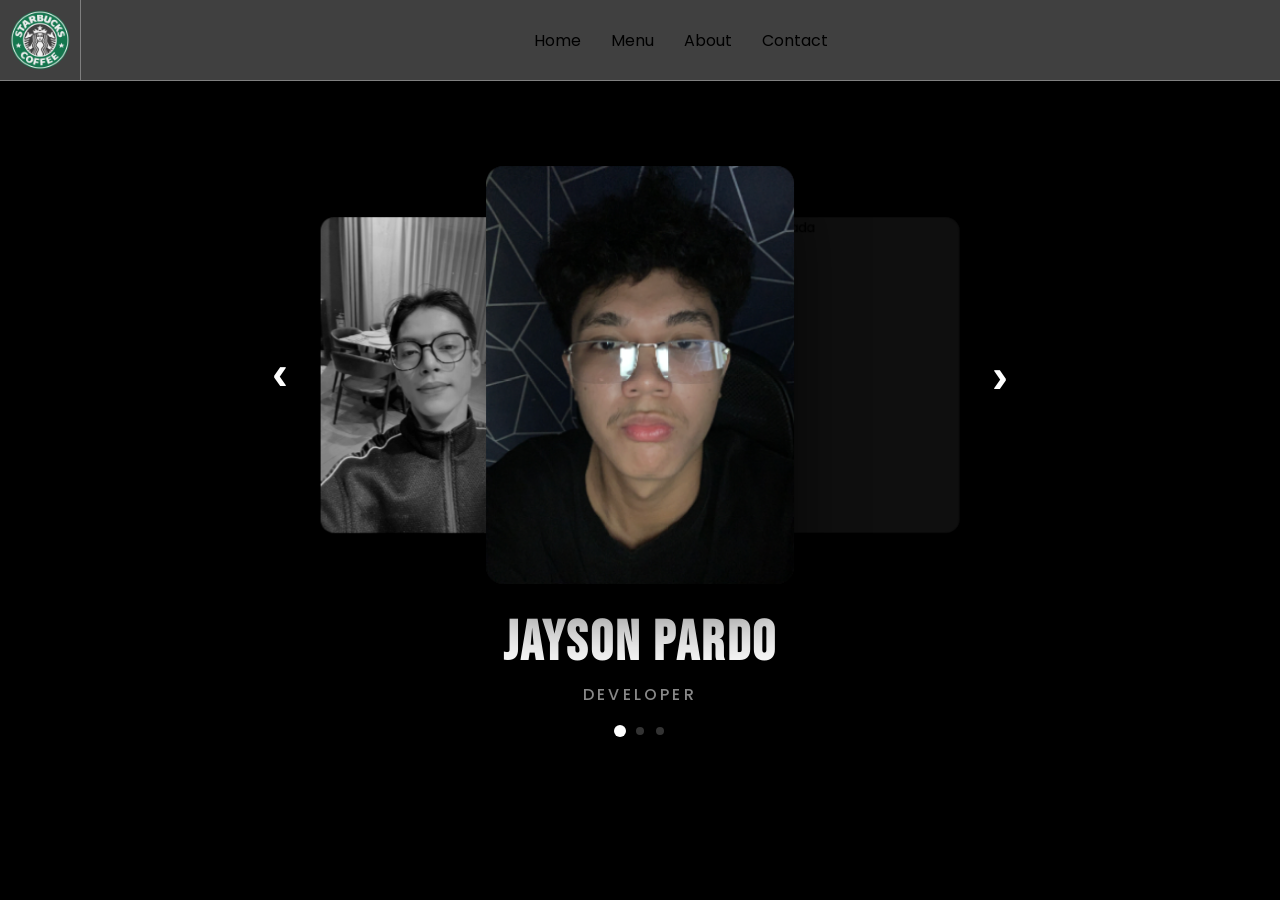
==== about.html @ 75633ddc "first commit" ====
<!DOCTYPE html>
<html lang="en">
<head>
  <meta charset="UTF-8">
  <meta name="viewport" content="width=device-width, initial-scale=1.0">
  <title>Our Team | 3D GSAP Carousel</title>
  
  <!-- Fonts -->
  <link href="https://fonts.googleapis.com/css2?family=Bebas+Neue&family=Inter:wght@400;500;700&display=swap" rel="stylesheet">
  
  <!-- GSAP -->
  <script src="https://cdnjs.cloudflare.com/ajax/libs/gsap/3.12.2/gsap.min.js"></script>
  
  <!-- CSS -->
  <link rel="stylesheet" href="style.css">
</head>
<body>
   <header>
    <figure class="logo">
      <img src="images/starbucks.png" alt="Starbucks Logo">
    </figure>
    <nav class="main-nav">
      <ul>
        <li><a href="index.html">Home</a></li>
        <li><a href="menu.html">Menu</a></li>
        <li><a href="about.html">About</a></li>
        <li><a href="contact.html">Contact</a></li>
      </ul>
    </nav>  
  </header>

  <h1 class="team-about-title">OUR TEAM</h1>

  <div class="team-carousel-container">
    <!-- Left Arrow -->
    <button class="team-nav-arrow left">‹</button>

    <!-- Track -->
    <div class="team-carousel-track">
      <div class="team-card"><img src="images/Jayson.jpg" alt="Jayson Pardo" draggable="false"></div>
      <div class="team-card"><img src="images/AKO_NI1.jpg" alt="Ade Lozada" draggable="false"></div>
      <div class="team-card"><img src="images/Kyle.jpg" alt="Kyle Gimena" draggable="false"></div>
    </div>

    <!-- Right Arrow -->
    <button class="team-nav-arrow right">›</button>
  </div>

  <div class="team-member-info">
    <h2 class="team-member-name">Jayson Pardo</h2>
    <p class="team-member-role">Designer</p>
  </div>

  <div class="team-dots">
    <div class="team-dot active"></div>
    <div class="team-dot"></div>
    <div class="team-dot"></div>
  </div>

  <script src="script.js"></script>
</body>
</html>
---- style.css ----
@import url('https://fonts.googleapis.com/css2?family=Aboreto&display=swap');
@import url('https://fonts.googleapis.com/css2?family=Poppins:ital,wght@0,100;0,200;0,300;0,400;0,500;0,600;0,700;0,800;0,900;1,100;1,200;1,300;1,400;1,500;1,600;1,700;1,800;1,900&display=swap');
@import url("https://fonts.googleapis.com/css2?family=Poppins:wght@100;200;300;400;500;600;700;800&display=swap");
body{
    font-family: Poppins;
    margin: 0;
    font-size: 16px;
    background-color: #f7f7f7;
}

*{
    box-sizing: border-box;
    margin: 0;
    padding: 0;
    text-decoration: none;
    list-style: none;
}

:root {
  --border-color: #fff5;
  --team-color: #000000;
  --w-image: 500px;
  --calculate: calc(3 / 2);
}

header {
  display: grid;
  grid-template-columns: 80px 1fr; /* logo + nav only */
  grid-template-rows: 80px;
  position: fixed; /* or sticky if you want */
  top: 0;
  left: 0;
  width: 100%;
  z-index: 1000;
  background-color: rgba(255, 255, 255, 0.25);
  backdrop-filter: blur(10px);
  border-bottom: 1px solid var(--border-color);
}

header .logo img {
  width: 80%;
}

header .logo {
  display: flex;
  justify-content: center;
  align-items: center;
}

header nav a {
  color: #000;
  font-weight: 400;
}

header nav ul {
  display: flex;
  justify-content: center; /* center horizontally */
  align-items: center;     /* center vertically */
  gap: 30px;
  height: 100%;
}

header nav{
    border-left: 1px solid var(--border-color);
}

.landing-section {
  position: relative;        /* allows absolute positioning inside */
  min-height: 100vh;
  padding: 60px;
  background: url('images/bg.png') center/cover no-repeat;
}

.hero-content {
  position: absolute;       /* take it out of flex flow */
  top: 50%;                 /* halfway down the section */
  left: 60px;               /* push in from the left */
  transform: translateY(-50%); /* vertical centering */
  max-width: 600px;
  text-align: left;
}
/* Big drink stays in normal flow */
.hero-right {
  display: flex;
  justify-content: center;
  align-items: center;
}


.hero-content h1 {
  font-family: 'Aboreto', cursive;
  font-size: 3.5em;
  margin-bottom: 20px;
  line-height: 1.2;
}

.hero-content p {
  font-family: 'Poppins', sans-serif;
  font-size: 1.2em;
  margin-bottom: 30px;
}

.cta-button {
  background-color: #4f8b69;
  color: #fff;
  padding: 12px 30px;
  border-radius: 30px;
  font-family: 'Poppins', sans-serif;
  font-weight: 500;
  text-decoration: none;
  transition: background 0.3s;
}

.cta-button:hover {
  background-color: #3a6a52;
}
.hero-left {
  max-width: 500px;
}

.hero-image img {
  width: 100%;
  max-width: 700px;
}
.hero-drinks {
  position: absolute;
  bottom: 50px;             /* lock to bottom */
  left: 50%;                /* start from middle */
  transform: translateX(-50%); /* center horizontally */
  display: flex;
  gap: 30px;
}

.hero-drinks img {
  width: 80px;              
  height: auto;
  object-fit: contain;        
  transition: transform 0.3s ease;

}

.hero-drinks img:hover {
  transform: scale(1.1);     /* zoom effect on hover */
}
html {
  scroll-behavior: smooth;
}

/* Reset */
*,
*::before,
*::after {
  padding: 0;
  margin: 0;
  box-sizing: border-box;
}

body {
  font-family: "Poppins", sans-serif;
  --main-hue: 145; /* green hue */
  --main-color: hsl(var(--main-hue), 65%, 35%);        /* Starbucks green */
  --main-color-hover: hsl(var(--main-hue), 65%, 30%);  /* darker hover */
  --light-main-color: hsl(var(--main-hue), 65%, 45%);  /* lighter accent */
  --text-color: #000;
  --nav-color: hsl(var(--main-hue), 20%, 30%);         /* muted green for nav links */
  --bg-color: #fff;
  --light-text-color: #9ca7b6;
  --input-bg: hsla(var(--main-hue), 40%, 40%, 0.07);   /* subtle green tint */
  --input-bg-hover: hsla(var(--main-hue), 40%, 40%, 0.14);
  --input-text: #4a5d52;                               /* gray‑green for icons */
}


/* Contact Section */
.contact {
  width: 100%;
  background-color: var(--bg-color);
}
.contact .container {
  height: 100vh;
  min-height: 700px;
  display: grid;
  grid-template-columns: 1fr 1fr;
}
.left {
  width: 100%;
  max-width: 80rem;
  margin: 0 auto;
  padding: 65px 1.5rem 0;
  display: flex;
  flex-direction: column;
  align-items: center;
  justify-content: center;
  position: relative;
  z-index: 3;
}
.contact-heading h1{
  font-weight: 600;
  color: var(--text-color);
  font-size: 3.5rem;
  line-height: 0.9;
  white-space: nowrap;
  margin-bottom: 1.2rem
}
.contact-heading h1 span {
  color: var(--main-color);
}
.text {
  color: var(--light-text-color);
  font-size: 1rem;
}
.text a {
  color: var(--main-color);
  transition: 0.3s;
}
.text a:hover {
  color: var(--main-color-hover);
}
.form-wrapper {
  max-width: 32rem;
}
.contact-form {
  display: grid;
  margin-top: 2.55rem;
  grid-template-columns: repeat(2, 1fr);
  gap: 1rem 2rem;
}
.input-wrap {
  position: relative;
}
.input-wrap.w-100 {
  grid-column: span 2;
}
.contact-input {
  width: 100%;
  background-color: var(--input-bg);
  padding: 1.5rem 1.35rem 0.74rem 1.35rem;
  border: none;
  outline: none;
  border-radius: 20px;
  color: var(--text-color);
  font-weight: 600;
  font-size: 0.95rem;
  transition: 0.3s;
}
.contact-input:hover {
  background-color: var(--input-bg-hover);
}

/* Floating label */
.input-wrap label {
  position: absolute;
  left: 1.35rem;
  top: 50%;
  transform: translateY(-50%);
  color: var(--light-text-color);
  pointer-events: none;
  transition: 0.25s ease;
}
.contact-input:focus {
  border: 2px solid var(--light-main-color);
  box-shadow: 0 0 0 5px hsla(var(--main-hue), 91%, 55%, 0.11);
  background-color: var(--bg-color);
}
/* Float label up when focused or has text */
.contact-input:focus + label,
.contact-input:not(:placeholder-shown) + label {
  top: 0.75rem;
  font-size: 0.66rem;
  color: var(--light-main-color);
  transform: translateY(0);
  transition: all 0.25s ease;
}

.input-wrap .icon {
  position: absolute;
  right: 1.35rem;
  top: 50%;
  transform: translateY(-50%);
  color: var(--input-text);
  font-size: 1.25rem;
  transition: 0.3s;
}
textarea.contact-input {
  resize: none;
  min-height: 150px;
}
textarea.contact-input ~ .icon {
  top: 1.3rem;
  transform: none;
}

/* Focus styles */
.input-wrap.focus .contact-input {
  background-color: var(--bg-color);
  border: 2px solid var(--light-main-color);
  box-shadow: 0 0 0 5px hsla(var(--main-hue), 91%, 55%, 0.11);
}
.input-wrap.focus label,
.input-wrap.focus .icon {
  color: var(--light-main-color);
}

/* Buttons */
.contact-buttons {
  display: grid;
  grid-template-columns: 1fr 1fr;
  gap: 1rem;
  margin-top: 1rem;
  grid-column: span 2;
}
.btn {
  display: inline-block;
  padding: 1.1rem 2rem;
  background-color: var(--main-color);
  color: #fff;
  border-radius: 40px;
  border: none;
  font-weight: 500;
  font-size: 1rem;
  cursor: pointer;
  transition: 0.3s;
}
.btn:hover {
  background-color: var(--main-color-hover);
}
.btn.upload {
  position: relative;
  background-color: var(--input-bg);
  color: var(--light-text-color);
}
.btn.upload:hover {
  background-color: var(--input-bg-hover);
}
.btn.upload input {
  position: absolute;
  width: 100%;
  height: 100%;
  top: 0;
  left: 0;
  cursor: pointer;
  opacity: 0;
}
.right {
  width: 100%;
  height: 100%;
  position: relative;
}

.right .image-wrapper {
  width: 100%;
  height: 100%;
  overflow: hidden;
}

.right .image-wrapper img {
  max-height: 80vh;
  width: auto;
  object-fit: contain;
  margin-top: 100px; /* push it down */
}
.carousel{
    width: 100%;
    height: 100vh;
    overflow: hidden;
    position: relative;
}
.carousel .list{
    height: 100%;
    position: relative;
}
.carousel__list::before {
  position: absolute;
  width: var(--w-image);
  height: 100%;
  content: '';
  top: 0;
  left: calc(100% - calc(var(--w-image) * var(--calculate)));
  border-left: 1px solid var(--border-color);
  border-right: 1px solid var(--border-color);
  z-index: 10;
  pointer-events: none;
}

.carousel__list::after {
  position: absolute;
  top: 50px;
  left: 50px;
  content: '';
  background-color: red;
  width: 400px;
  height: 300px;
  z-index: 10;
  pointer-events: none;
  border-radius: 20px 50px 110px 230px;
  filter: blur(150px);
  opacity: .6;
}

.carousel .list .item{
    position: absolute;
    top: 0;
    left: 0;
    width: 100%;
    height: 100%;
}
.carousel .list .item .image{
    width: var(--w-image);
    height: 100%;
    position: absolute;
    top: 0;
    left: calc(100% - calc(var(--w-image) * var(--calculate)));
    padding: 20px;
    display: flex;
    flex-direction: column;
    justify-content: end;
    align-items: center;
    font-weight: 500;
}


.carousel .list .item .image img{
    width: 90%;
    margin-bottom: 20px;
    filter: drop-shadow(0 150px 50px #9e0c0c55);
}

.carousel .list .item .image figcaption{
    font-family: 'Aboreto';
    font-weight: bold;
    font-size: 1.3em;
    text-align: right;
    margin-bottom: 30px;
    width: 70%;
}

.carousel .list .item .main-content{
    height: 100%;
    display: grid;
    grid-template-columns: calc(100% - calc(var(--w-image) * var(--calculate)));
}

.carousel .list .item .main-content .content{
    padding: 150px 20px 20px 80px;
}

.carousel .list .item .main-content .content h2{
    font-size: 5em;
    font-family: 'Aboreto';
}

.carousel .list .item .main-content .content .price{
    font-family: 'Aboreto';
    font-size: 3em;
    margin: 20px 0;
}

.carousel .list .item .main-content .content .addToCart {
  background-color: #4f8b69;
  color: #fff;
  padding: 10px 30px;
  font-family: Poppins;
  font-size: large;
  font-weight: 500;
  border-radius: 30px;
  border: none;
  margin-top: 20px;
}

.arrows {
  position: absolute;
  bottom: 20px;
  width: calc(100% - calc(var(--w-image) * var(--calculate)));
  display: grid;
  grid-template-columns: repeat(2, 50px);
  grid-template-rows: 50px;
  justify-content: end;
  gap: 10px;
}

.arrows button{
  background-color: transparent;
  border: 1px solid var(--border-color);
  color: #fff;
  font-family: monospace;
  font-size: large;
  font-weight: bold;
  line-height: 0;
  box-shadow: 0 10px 40px #5555;
  cursor: pointer;
  transition: 0.5s;
}


.arrows button:hover{
  background-color: #eee5;
}

.carousel .list .item{
  display: none;
}

.carousel .list .item.active,
.carousel .list .item.other_1,
.carousel .list .item.other_2{
  display: block;
}

.carousel .list .item.active{
  z-index: 2;
}

.carousel .list .item.other_1,
.carousel .list .item.other_2{
  pointer-events: none;
}

.carousel .list .item.active .main-content{
    animation: showContent 1s ease-in-out 1 forwards;
}

@keyframes showContent{
    from{
        clip-path: circle(0% at 70% 50%);
    }
    to{
        clip-path: circle(100% at 70% 50%);
    }
}

.next .item.other_1{
    z-index: 1;
}

.next .item .image img,
.next .item .image figcaption{
    animation: effectNext .5s ease-in-out 1 forwards;
}

@keyframes effectNext{
  from{
    transform: translateX(calc(var(--transform-from)));
  }
  to{
    transform: translateX(calc(var(--transform-from) - var(--w-image)));
  }
}

.next .item.active .image{
  --transform-from: var(--w-image);
}

.next .item.other_1 .image{
  z-index: 3;
  --transform-from: 0px;
  overflow: hidden;
}

.next .item.other_2 .image{
  z-index: 3;
  --transform-from: calc(var(--w-image) * 2);
}

.arrows{
  z-index: 10;
}
/* prev */
.prev .list .item .image img,
.prev .list .item .image figcaption{
  animation: effectPrev 0.5s ease-in-out 1 forwards;
}
@keyframes effectPrev{
  from{
    transform: translateX(calc(var(--transform-from)));
  }to{
    transform: translateX(calc(var(--transform-from) + var(--w-image)));
  }
}
.prev .list .item.active .image{
  --transform-from: calc(var(--w-image) * -1);
  overflow: hidden;
}
.prev .list .item.other_1 .image{
  --transform-from: 0px;
  z-index: 3;
}
.prev .list .item.other_2 .image{
  z-index: 3;
  --transform-from: var(--w-image);
}
.prev .list .item.other_2 .main-content{
  opacity: 0;
}
@media screen and (max-width: 1023px){
  :root{
    --calculate: 1;
    --w-image: 400px;
  }
  .carousel .list .item .main-content .content h2{
    font-size: 3em;

  }
}
@media screen and (max-width: 767px){
  .carousel .list .item .image{
    width: 100%;
    left: 0;
    justify-content: center;
  }
  .carousel .list .item .image figcaption{
    color: #fff;
    width: 100%;
    text-align: center;
  }
  .carousel .list .item .main-content .content{
    display: none;
  }
  .arrows{
    left: 50%;
    justify-content: center;
  }
}
body{
  background-color: var(--team-color);
}
.team-about-title {
  display: none;;
}
.team-carousel-container {
  width: 100%;
  max-width: 1200px;
  height: 450px;
  position: relative;
  perspective: 1200px;
  z-index: 2;
  margin: 0 auto;              /* centers horizontally */
  display: flex;
  justify-content: center;
  align-items: center;
  margin-top: 150px; 
}
.team-carousel-track {
  width: 100%;
  height: 100%;
  display: flex;
  justify-content: center;     /* center cards horizontally */
  align-items: center;         /* center cards vertically */
  position: relative;
  transform-style: preserve-3d;
}

.team-card {
  position: absolute;
  width: 280px;
  height: 380px;
  background: #111;
  border-radius: 16px;
  overflow: hidden;
  cursor: pointer;
  will-change: transform, filter, opacity;
  box-shadow: 0 30px 60px rgba(0, 0, 0, 0.6);
}

.team-card img {
  width: 100%;
  height: 100%;
  object-fit: cover;
}

/* Info Section */
.team-member-info {
  text-align: center;
  margin-top: 10px;
  z-index: 2;
  display: flex;
  flex-direction: column;
  align-items: center;         /* center name + role */
  justify-content: center;
}

.team-member-name {
  font-family: 'Bebas Neue', sans-serif;
  color: #ffffff;
  font-size: 3.5rem;
  letter-spacing: 0.05em;
  margin-bottom: 5px;
}

.team-member-role {
  color: #888888;
  font-size: 1rem;
  font-weight: 500;
  text-transform: uppercase;
  letter-spacing: 0.2em;
}

/* Navigation & Pagination */
.team-dots {
  display: flex;
  justify-content: center;   /* 🔑 centers the dots horizontally */
  align-items: center;       /* keeps them aligned vertically */
  gap: 12px;
  margin-top: 20px;          /* spacing below member info */
  z-index: 2;
  position: relative;        /* make sure they follow normal flow */
}

.team-dot {
  width: 8px;
  height: 8px;
  border-radius: 50%;
  background: rgba(255, 255, 255, 0.2);
  cursor: pointer;
  transition: background 0.3s ease, transform 0.3s ease;
}

.team-dot.active {
  background: #ffffff;
  transform: scale(1.5);
}

.team-nav-arrow {
  position: absolute;
  top: 50%;                      /* vertically centered */
  transform: translateY(-50%);
  background: none;              /* no background */
  border: none;                  /* no border */
  color: #fff;                   /* plain white text */
  font-size: 3rem;               /* arrow size */
  font-weight: bold;             /* chunkier look */
  cursor: pointer;
  z-index: 20;
  transition: color 0.3s ease;
}
.team-nav-arrow:hover {
  color: rgba(255, 255, 255, 0.7); /* subtle hover effect */
}
.team-nav-arrow.left { left: -30%; top: 190px; }
.team-nav-arrow.right { right:-30%; }

@media (max-width: 768px) {
  .team-card {
    width: 220px;
    height: 300px;
  }
}
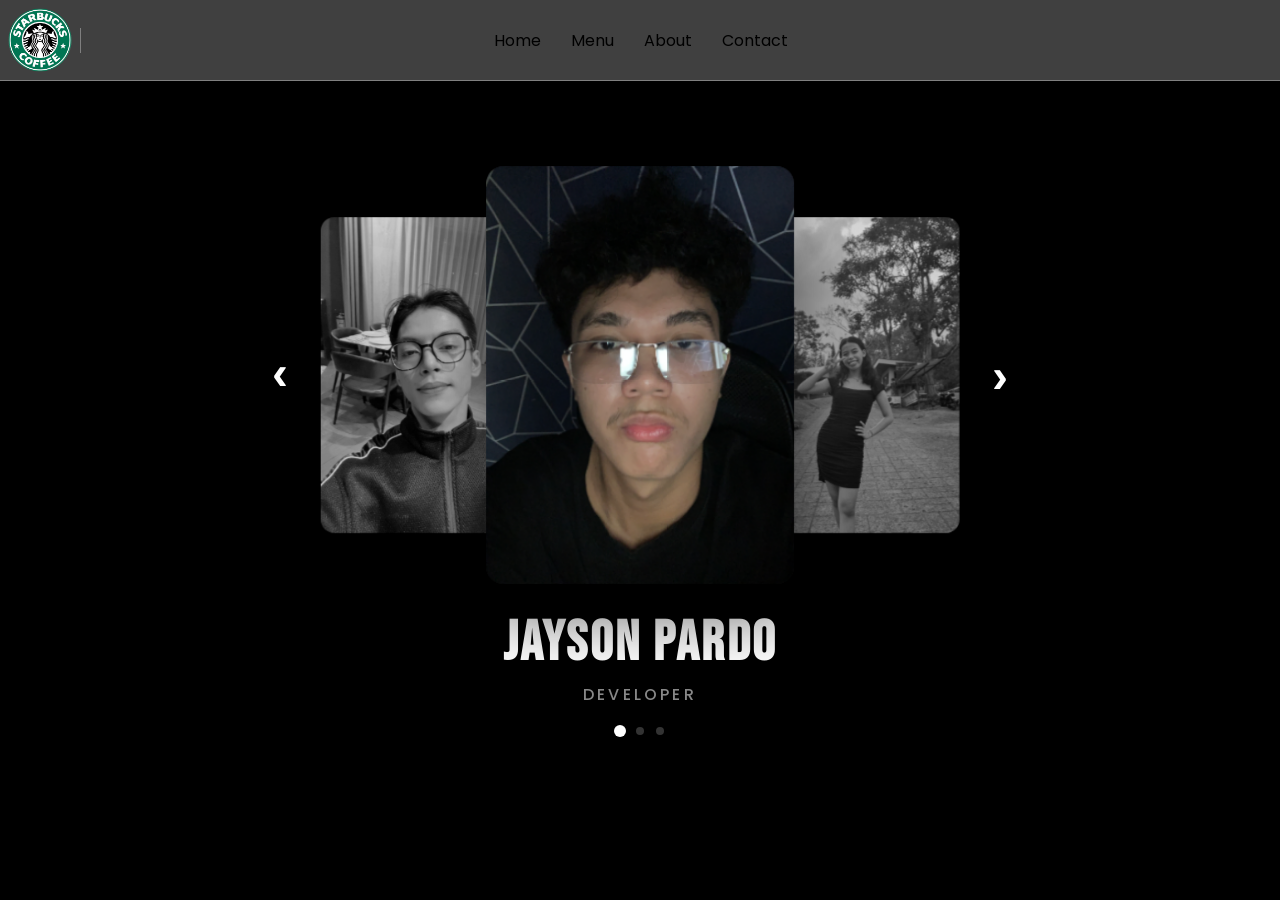
==== commit 47a6a9e7: "first commit" ====
--- a/about.html
+++ b/about.html
@@ -3,7 +3,7 @@
 <head>
   <meta charset="UTF-8">
   <meta name="viewport" content="width=device-width, initial-scale=1.0">
-  <title>Our Team | 3D GSAP Carousel</title>
+  <title>About</title>
   
   <!-- Fonts -->
   <link href="https://fonts.googleapis.com/css2?family=Bebas+Neue&family=Inter:wght@400;500;700&display=swap" rel="stylesheet">
@@ -17,7 +17,7 @@
 <body>
    <header>
     <figure class="logo">
-      <img src="images/starbucks.png" alt="Starbucks Logo">
+      <img src="images/STARBUCKSLOGO.png" alt="Starbucks Logo">
     </figure>
     <nav class="main-nav">
       <ul>
@@ -29,6 +29,7 @@
     </nav>  
   </header>
 
+  
   <h1 class="team-about-title">OUR TEAM</h1>
 
   <div class="team-carousel-container">
@@ -38,10 +39,10 @@
     <!-- Track -->
     <div class="team-carousel-track">
       <div class="team-card"><img src="images/Jayson.jpg" alt="Jayson Pardo" draggable="false"></div>
-      <div class="team-card"><img src="images/AKO_NI1.jpg" alt="Ade Lozada" draggable="false"></div>
+      <div class="team-card"><img src="images/Ade.jpg" alt="Ade Lozada" draggable="false"></div>
       <div class="team-card"><img src="images/Kyle.jpg" alt="Kyle Gimena" draggable="false"></div>
     </div>
-
+  
     <!-- Right Arrow -->
     <button class="team-nav-arrow right">›</button>
   </div>
@@ -57,6 +58,6 @@
     <div class="team-dot"></div>
   </div>
 
-  <script src="script.js"></script>
+  <script src="about.js"></script>
 </body>
 </html>
--- a/style.css
+++ b/style.css
@@ -1,6 +1,5 @@
 @import url('https://fonts.googleapis.com/css2?family=Aboreto&display=swap');
 @import url('https://fonts.googleapis.com/css2?family=Poppins:ital,wght@0,100;0,200;0,300;0,400;0,500;0,600;0,700;0,800;0,900;1,100;1,200;1,300;1,400;1,500;1,600;1,700;1,800;1,900&display=swap');
-@import url("https://fonts.googleapis.com/css2?family=Poppins:wght@100;200;300;400;500;600;700;800&display=swap");
 body{
     font-family: Poppins;
     margin: 0;
@@ -25,8 +24,9 @@
 
 header {
   display: grid;
-  grid-template-columns: 80px 1fr; /* logo + nav only */
+  grid-template-columns: 80px 1fr 80px;  
   grid-template-rows: 80px;
+  align-items: center;
   position: fixed; /* or sticky if you want */
   top: 0;
   left: 0;
@@ -36,17 +36,67 @@
   backdrop-filter: blur(10px);
   border-bottom: 1px solid var(--border-color);
 }
-
+header .shopping {
+  position: relative;          /* anchor for the badge */
+  display: flex;
+  align-items: center;
+  justify-content: center ;    /* keep the cart centered in its slot */
+  margin-left: 20px;           /* small nudge if needed */
+}
+header .cart-icon {
+  margin-left: -100px; /* move ONLY the icon */
+}
+header .shopping img {
+  width: 40px;
+}
 header .logo img {
-  width: 80%;
-}
-
+  width: 200%;
+}
+
+header .shopping .quantity {
+  background: #a13939;         /* badge color */
+  color: #fff;
+  border-radius: 50%;
+  padding: 2px 6px;
+  font-size: 12px;
+  position: absolute;
+  top: -5px;
+  left: -5px;
+}
 header .logo {
   display: flex;
   justify-content: center;
   align-items: center;
 }
-
+.cart-overlay {
+  position: fixed;
+  right: -400px; /* hidden off-screen */
+  top: 0;
+  width: 350px;
+  height: 100%;
+  background: #1e3932; /* Starbucks green */
+  color: #fff;
+  padding: 20px;
+  transition: right 0.3s ease;
+  z-index: 2000;
+}
+
+.cart-overlay.active {
+  right: 0; /* slides in */
+}
+
+.cart-header {
+  display: flex;
+  justify-content: space-between;
+  align-items: center;
+}
+.cart-header button {
+  background: none;
+  border: none;
+  color: #fff;
+  font-size: 20px;
+  cursor: pointer;
+}
 header nav a {
   color: #000;
   font-weight: 400;
@@ -68,7 +118,7 @@
   position: relative;        /* allows absolute positioning inside */
   min-height: 100vh;
   padding: 60px;
-  background: url('images/bg.png') center/cover no-repeat;
+  background: url('images/starbucksBG.png') center/cover no-repeat;
 }
 
 .hero-content {
@@ -86,18 +136,43 @@
   align-items: center;
 }
 
-
 .hero-content h1 {
-  font-family: 'Aboreto', cursive;
-  font-size: 3.5em;
+  font-family: 'Poppins';
+  font-size: 4.0em;
+  font-weight: 400;
+  line-height: 1.3;
+  text-align: left;       /* keep it aligned left */
+  white-space: nowrap;    /* 🔑 forces the whole phrase to stay on one line */
+  letter-spacing: 2px;    /* spacing between letters */
+  word-spacing: 10px;     /* spacing between words */
   margin-bottom: 20px;
-  line-height: 1.2;
+  margin-left: 150px;
+  color: rgb(59, 55, 55);
+  /* animation you already had */
+  opacity: 0;
+  transform: translateY(20px);
+  animation: fadeUp 0.8s ease forwards;
 }
 
 .hero-content p {
-  font-family: 'Poppins', sans-serif;
-  font-size: 1.2em;
-  margin-bottom: 30px;
+  font-family: 'Poppins',;
+  line-height: 1.6; /* better spacing between lines */
+  color: #000000; /* soft white instead of harsh pure white */
+  
+  max-width: 560px; /* keeps text from stretching too wide */
+  margin: 0 0 30px 150px;
+
+  letter-spacing: 0.3px; /* subtle premium feel */
+
+  /* 🔥 animation */
+  opacity: 0;
+  transform: translateY(25px);
+  animation: fadeUp 0.8s ease forwards;
+  animation-delay: 0.3s;
+}
+.hero-content h1 .starbucks {
+  color: #4f8b69;   /* Starbucks green */
+  font-weight: 700; /* bold highlight */
 }
 
 .cta-button {
@@ -109,19 +184,31 @@
   font-weight: 500;
   text-decoration: none;
   transition: background 0.3s;
-}
+   margin-left: 180px;
+
+  /* 🔥 animation */
+  opacity: 0;
+  transform: translateY(20px);
+  animation: fadeUp 0.8s ease forwards;
+  animation-delay: 0.6s;
+}
+
 
 .cta-button:hover {
   background-color: #3a6a52;
 }
+
+/* Keyframes */
+@keyframes fadeUp {
+  to {
+    opacity: 1;
+    transform: translateY(0);
+  }
+}
 .hero-left {
   max-width: 500px;
 }
 
-.hero-image img {
-  width: 100%;
-  max-width: 700px;
-}
 .hero-drinks {
   position: absolute;
   bottom: 50px;             /* lock to bottom */
@@ -137,13 +224,114 @@
   object-fit: contain;        
   transition: transform 0.3s ease;
 
-}
+  /* 🔥 entrance animation */
+  opacity: 0;
+  transform: translateY(20px) scale(1); /* include scale here */
+  animation: fadeUpDrinks 0.8s ease forwards;
+}
+
+/* Staggered delays */
+.hero-drinks img:nth-child(1) { animation-delay: 0.2s; }
+.hero-drinks img:nth-child(2) { animation-delay: 0.4s; }
+.hero-drinks img:nth-child(3) { animation-delay: 0.6s; }
 
 .hero-drinks img:hover {
-  transform: scale(1.1);     /* zoom effect on hover */
-}
-html {
-  scroll-behavior: smooth;
+  transform: scale(1.1); /* remove translateY */
+}
+/* Keyframes */
+@keyframes fadeUpDrinks {
+  to {
+    opacity: 1;
+    transform: translateY(0) scale(1); /* final state */
+  }
+}
+
+/* Tablet + Phone (≤1023px) */
+@media screen and (max-width: 1023px) {
+  header .logo img {
+    width: 150px;
+  }
+  .hero-content {
+    max-width: 80%;
+    text-align: center;
+    margin: 0 auto;
+  }
+  .hero-content h1 {
+    font-size: clamp(1.8rem, 4vw, 2.8rem);
+    white-space: normal;
+  }
+  .hero-content p {
+    margin: 0 auto 20px auto;
+  }
+  .cta-button {
+    margin: 20px auto;
+    display: inline-block;
+  }
+}
+
+/* Phones only (≤767px) */
+@media screen and (max-width: 767px) {
+  header {
+    grid-template-columns: 1fr;
+    grid-template-rows: auto auto;
+    height: auto;
+    padding: 10px;
+  }
+  header nav ul {
+    flex-direction: row;
+    gap: 10px;
+    flex-wrap: wrap;
+    justify-content: center;
+  }
+  header .logo img {
+    width: 120px;
+  }
+  header nav a {
+    font-size: 0.9rem;
+  }
+
+  .hero-content {
+    position: relative;
+    margin-top: 80px; /* push text down */
+    padding: 20px;
+    max-width: 90%;
+    text-align: center;
+    transform: none;
+  }
+  .hero-content h1 {
+    font-size: clamp(1.5rem, 5vw, 2.2rem);
+    margin: 0 0 15px 0;
+  }
+  .hero-content p {
+    font-size: 1rem;
+    margin: 0 auto 20px auto;
+  }
+  .cta-button {
+    margin: 20px auto;
+  }
+
+  .hero-drinks {
+    justify-content: center;
+    flex-wrap: wrap;
+    gap: 15px;
+    margin-top: 40px;
+  }
+  .hero-drinks img {
+    width: 60px;
+  }
+}
+
+/* Small phones (≤420px) */
+@media screen and (max-width: 420px) {
+  .hero-content {
+    margin-top: 100px; /* extra push for tiny screens */
+  }
+  .hero-drinks {
+    margin-top: 30px;
+  }
+  .hero-drinks img {
+    width: 50px;
+  }
 }
 
 /* Reset */
@@ -465,8 +653,13 @@
   border-radius: 30px;
   border: none;
   margin-top: 20px;
-}
-
+  cursor: pointer;   /* 🔥 makes it behave like a button */
+  transition: background-color 0.3s ease, transform 0.2s ease;
+}
+.carousel .list .item .main-content .content .addToCart:hover {
+  background-color: #3a6a52; /* darker green */
+  transform: scale(1.05);    /* subtle zoom effect */
+}
 .arrows {
   position: absolute;
   bottom: 20px;
@@ -738,9 +931,240 @@
 .team-nav-arrow.left { left: -30%; top: 190px; }
 .team-nav-arrow.right { right:-30%; }
 
+/* Tablets (769px – 1024px) */
+@media (min-width: 769px) and (max-width: 1024px) {
+  .team-carousel-container { height: 380px; margin-top: 100px; }
+  .team-card { width: 240px; height: 320px; }
+  .team-member-name { font-size: 2.8rem; }
+  .team-member-role { font-size: 0.9rem; }
+  .team-member-info { margin-top: 30px; }
+  .team-nav-arrow.left { left: -15%; top: 160px; }
+  .team-nav-arrow.right { right: -15%; }
+}
+
+/* Phones (≤768px) */
 @media (max-width: 768px) {
-  .team-card {
-    width: 220px;
-    height: 300px;
-  }
-}+  .team-carousel-container { height: 320px; margin-top: 80px; }
+  .team-card { width: 220px; height: 300px; }
+  .team-member-name { font-size: 2.2rem; }
+  .team-member-role { font-size: 0.85rem; }
+  .team-member-info { margin-top: 50px; }
+  .team-nav-arrow.left { left: -10%; top: 140px; }
+  .team-nav-arrow.right { right: -10%; }
+}
+
+/* Small phones (≤420px) */
+@media (max-width: 420px) {
+  .team-carousel-container { height: 280px; margin-top: 60px; }
+  .team-card { width: 180px; height: 260px; }
+  .team-member-name { font-size: 1.8rem; }
+  .team-member-role { font-size: 0.75rem; }
+  .team-member-info { margin-top: 60px; }
+  .team-nav-arrow.left { left: -8%; top: 120px; }
+  .team-nav-arrow.right { right: -8%; }
+
+}
+/* Cart styles scoped */
+.cartTab .listCart .item {
+  display: grid;
+  grid-template-columns: 70px 150px 50px 1fr;
+  gap: 20px;
+  text-align: center;
+  align-items: center;
+  padding: 10px 0;
+}
+.cartTab .listCart .item img {
+  width: 100%;
+}
+.cartTab .listCart .item .totalPrice {
+  font-weight: 600;
+}
+.cartTab .listCart .quantity span {
+  display: inline-block;
+  width: 20px;
+  height: 20px;
+  background-color: red;
+  color: #ffffff;
+  border-radius: 50%;
+  cursor: pointer;
+}
+
+.cartTab {
+  width: 400px;
+  background-color: #353432;
+  color: #eee;
+  position: fixed;
+  inset: 0 -400px 0 auto;
+  display: grid;
+  grid-template-rows: 70px 1fr 70px;
+  transition: .5s;
+  z-index: 2000;        /* keep above carousel */
+  visibility: hidden;   /* hide completely when closed */
+}
+
+body.showCart .cartTab {
+  inset: 0 0 0 auto;
+  visibility: visible;  /* only visible when open */
+}
+
+body.showCart .container {
+    transform: translateX(-250px);
+}
+
+.cartTab h1 {
+    padding: 20px;
+    margin: 0;
+    font-weight: 300;
+}
+
+.cartTab .btn {
+    display: grid;
+    grid-template-columns: repeat(2, 1fr);
+}
+
+.cartTab .btn button {
+    background-color: #E9BC0E;
+    border: none;
+    font-family: Poppins, sans-serif;
+    font-weight: 500;
+    cursor: pointer;
+}
+
+.cartTab .btn .close {
+    background-color: #eee;
+}
+
+.cartTab .listCart .item {
+    display: grid;
+    grid-template-columns: 70px 150px 50px 1fr;
+    gap: 20px;
+    text-align: center;
+    align-items: center;
+    padding: 10px 0;
+}
+
+.cartTab .listCart .item img {
+    width: 100%;
+}
+
+.cartTab .listCart .item .totalPrice {
+    font-weight: 600;
+}
+
+.listCart .quantity span {
+    display: inline-block;
+    width: 20px;
+    height: 20px;
+    background-color: #eee;
+    color: #555;
+    border-radius: 50%;
+    cursor: pointer;
+}
+
+.listCart .quantity span:nth-child(2) {
+    background-color: transparent;
+    color: #eee;
+}
+
+.listCart .item:nth-child(even) {
+    background-color: #eee1;
+}
+
+.listCart {
+    overflow: auto;
+}
+
+.listCart::-webkit-scrollbar {
+    width: 0;
+}
+/* Cart icon size */
+header .icon-cart svg {
+  width: 40px;   /* make the icon bigger */
+  height: auto;  /* keep proportions */
+  margin-left: -250px;
+}
+header .icon-cart span {
+  position: absolute;
+  top: 5px;
+  right: -10px;
+  transform: translateX(-280px); /* 🔥 nudges left */
+  width: 30px;
+  height: 30px;
+  font-size: 16px;
+  line-height: 35px;
+  text-align: center;
+  background: #a13939;
+  color: #fff;
+  border-radius: 50%;
+}
+
+/* Responsive cart icon */
+header .cart-icon {
+  position: relative;
+  display: flex;
+  align-items: center;
+  justify-content: center;
+  margin: 0; /* remove negative margins */
+}
+
+header .cart-icon svg {
+  width: 36px;   /* base size */
+  height: auto;
+}
+
+header .cart-icon .quantity {
+  position: absolute;
+  top: -5px;
+  right: -5px;
+  width: 20px;
+  height: 20px;
+  font-size: 12px;
+  line-height: 20px;
+  text-align: center;
+  background: #a13939;
+  color: #fff;
+  border-radius: 50%;
+}
+
+/* Phones (≤768px) */
+@media (max-width: 768px) {
+  header {
+    display: flex;
+    justify-content: space-between; /* logo left, nav center, cart right */
+    align-items: center;
+    padding: 10px;
+  }
+
+  header .cart-icon {
+    margin-left: auto;   /* 🔥 pushes cart to the far right */
+    position: relative;
+  }
+
+  header .cart-icon svg {
+    width: 28px;
+  }
+
+  header .cart-icon .quantity {
+    width: 18px; height: 18px;
+    font-size: 11px; line-height: 18px;
+    top: -4px; right: -4px;
+  }
+}
+
+/* Small phones (≤420px) */
+@media (max-width: 420px) {
+  header .cart-icon {
+    margin-left: auto;   /* still pinned right */
+  }
+
+  header .cart-icon svg {
+    width: 24px;
+  }
+
+  header .cart-icon .quantity {
+    width: 16px; height: 16px;
+    font-size: 10px; line-height: 16px;
+    top: -3px; right: -3px;
+  }
+}
+
